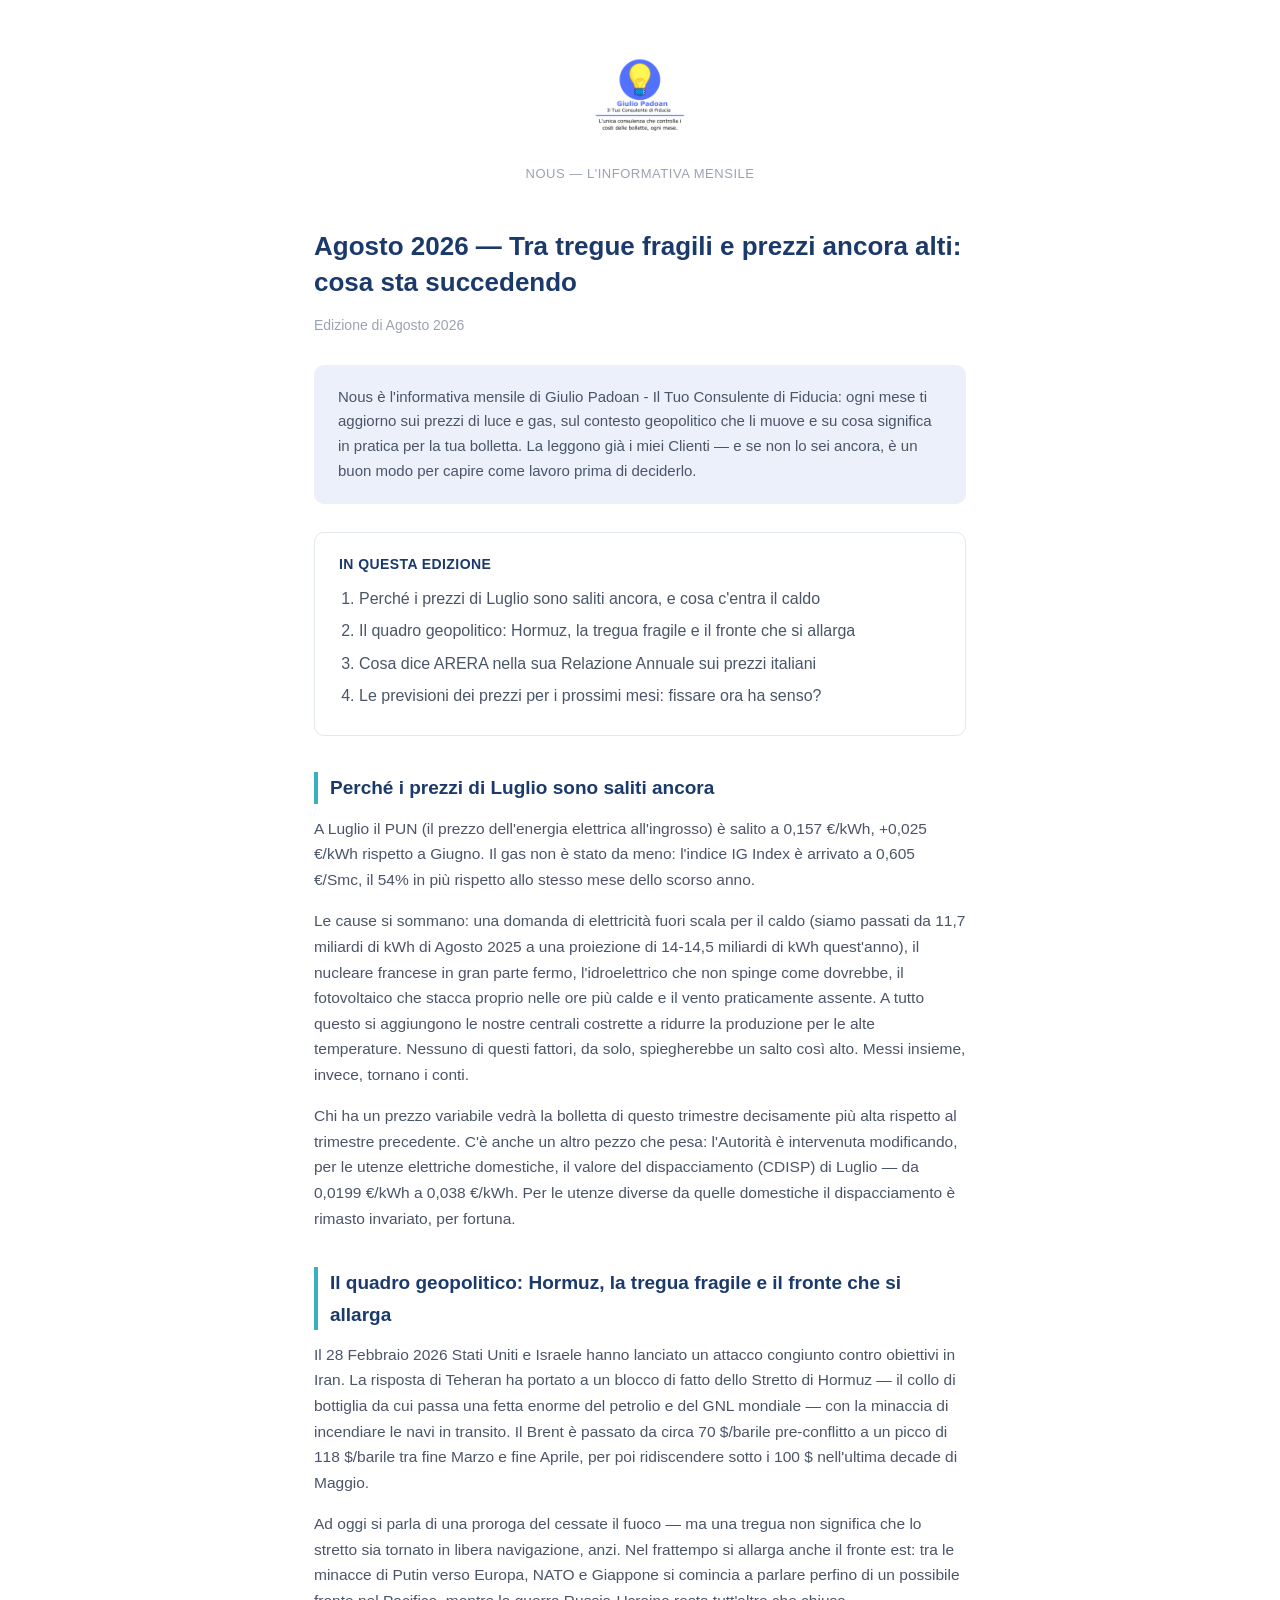
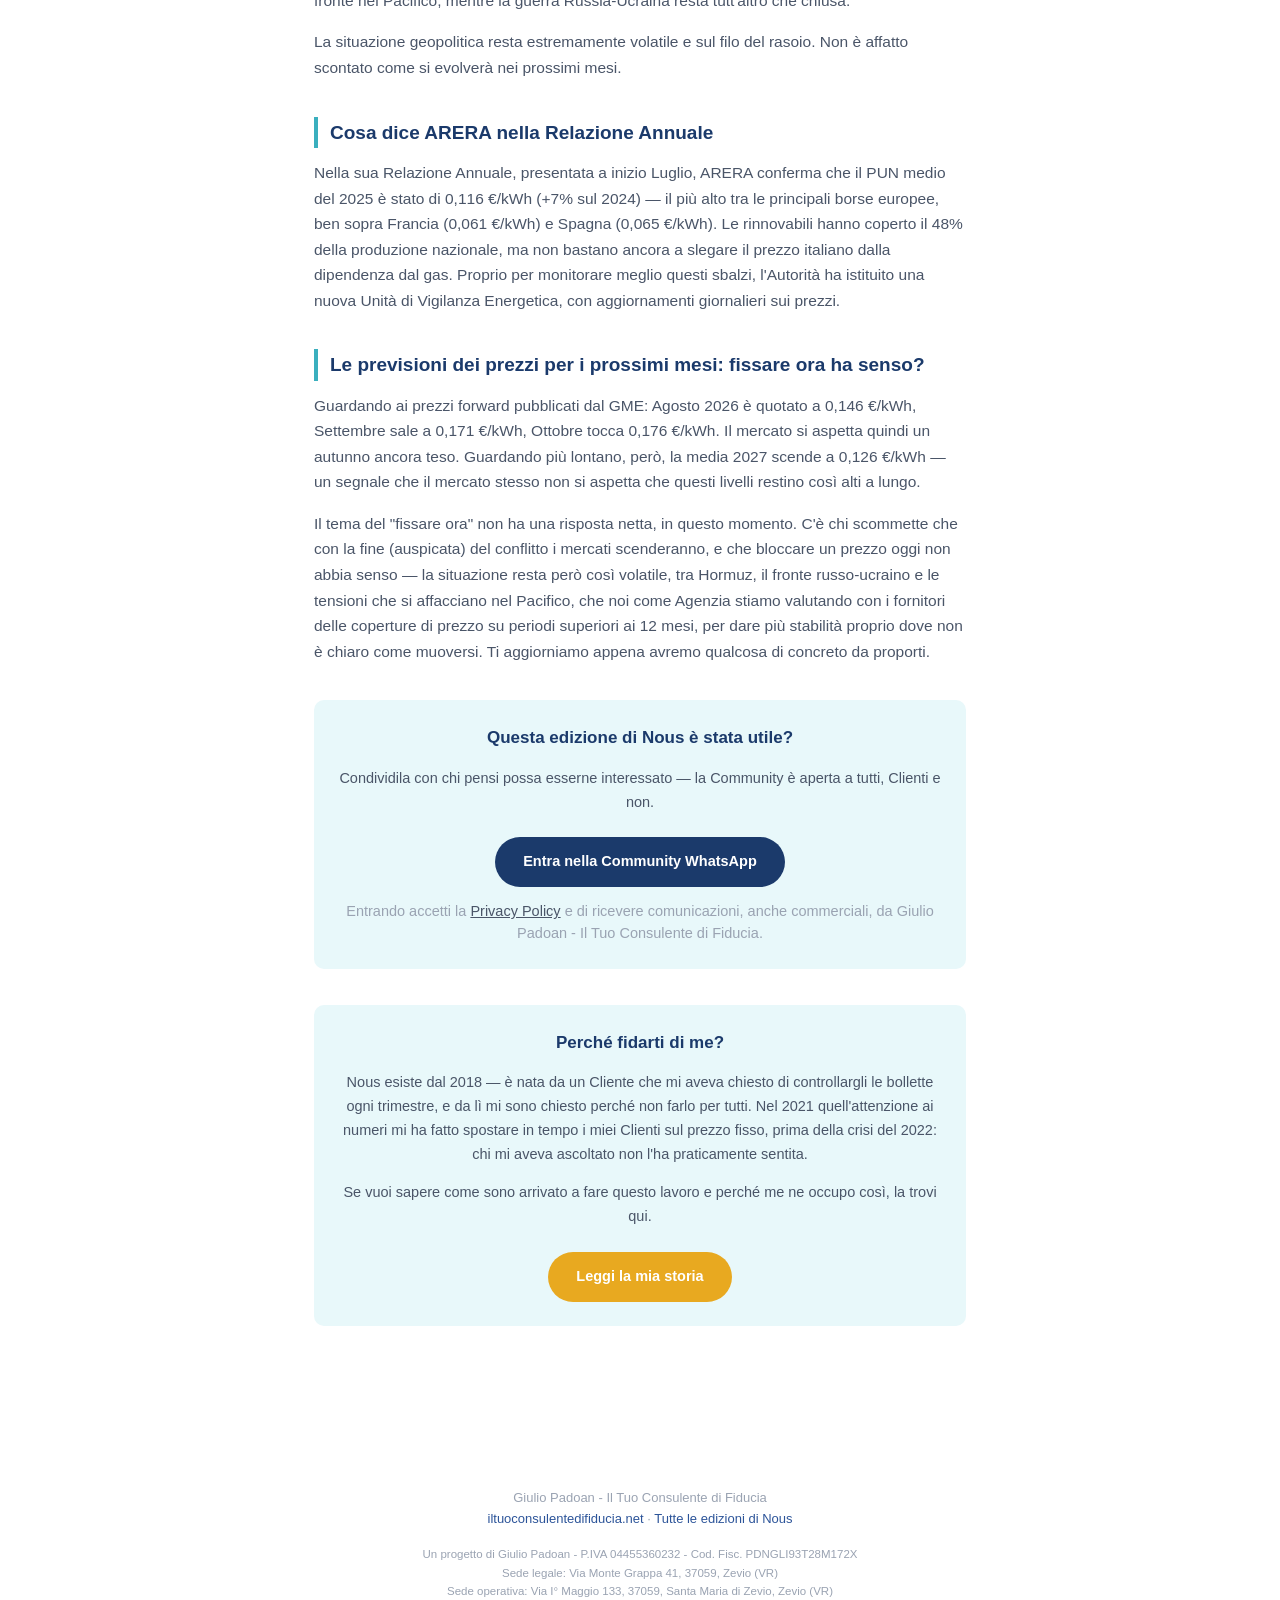
==== agosto-2026.html @ 4faec359 "Prima edizione Nous: pagina Agosto 2026 + indice Co-Authored-By: Claude Sonnet 5 <noreply@anthropic." ====
<!doctype html>
<html lang="it">
<head>
<meta charset="utf-8">
<meta name="viewport" content="width=device-width, initial-scale=1">
<title>Nous — Agosto 2026 | Il Tuo Consulente di Fiducia</title>
<meta name="description" content="Nous, l'informativa mensile di Giulio Padoan - Il Tuo Consulente di Fiducia. Edizione di Agosto 2026: prezzi energia, geopolitica e previsioni.">
<link rel="stylesheet" href="style.css">
</head>
<body>
<div class="wrap">

<header class="site">
  <img class="logo" src="assets/logo.png" alt="Giulio Padoan - Il Tuo Consulente di Fiducia">
  <p class="tag">Nous — l'informativa mensile</p>
</header>

<h1 class="edizione-titolo">Agosto 2026 — Tra tregue fragili e prezzi ancora alti: cosa sta succedendo</h1>
<p class="data-edizione">Edizione di Agosto 2026</p>

<div class="intro">
  <p style="margin:0">Nous è l'informativa mensile di Giulio Padoan - Il Tuo Consulente di Fiducia: ogni mese ti aggiorno sui prezzi di luce e gas, sul contesto geopolitico che li muove e su cosa significa in pratica per la tua bolletta. La leggono già i miei Clienti — e se non lo sei ancora, è un buon modo per capire come lavoro prima di deciderlo.</p>
</div>

<div class="sommario">
  <p class="label">In questa edizione</p>
  <ol>
    <li><a href="#prezzi-luglio">Perché i prezzi di Luglio sono saliti ancora, e cosa c'entra il caldo</a></li>
    <li><a href="#geopolitica">Il quadro geopolitico: Hormuz, la tregua fragile e il fronte che si allarga</a></li>
    <li><a href="#arera">Cosa dice ARERA nella sua Relazione Annuale sui prezzi italiani</a></li>
    <li><a href="#previsioni">Le previsioni dei prezzi per i prossimi mesi: fissare ora ha senso?</a></li>
  </ol>
</div>

<article>

<h2 id="prezzi-luglio">Perché i prezzi di Luglio sono saliti ancora</h2>
<p>A Luglio il PUN (il prezzo dell'energia elettrica all'ingrosso) è salito a 0,157 €/kWh, +0,025 €/kWh rispetto a Giugno. Il gas non è stato da meno: l'indice IG Index è arrivato a 0,605 €/Smc, il 54% in più rispetto allo stesso mese dello scorso anno.</p>
<p>Le cause si sommano: una domanda di elettricità fuori scala per il caldo (siamo passati da 11,7 miliardi di kWh di Agosto 2025 a una proiezione di 14-14,5 miliardi di kWh quest'anno), il nucleare francese in gran parte fermo, l'idroelettrico che non spinge come dovrebbe, il fotovoltaico che stacca proprio nelle ore più calde e il vento praticamente assente. A tutto questo si aggiungono le nostre centrali costrette a ridurre la produzione per le alte temperature. Nessuno di questi fattori, da solo, spiegherebbe un salto così alto. Messi insieme, invece, tornano i conti.</p>
<p>Chi ha un prezzo variabile vedrà la bolletta di questo trimestre decisamente più alta rispetto al trimestre precedente. C'è anche un altro pezzo che pesa: l'Autorità è intervenuta modificando, per le utenze elettriche domestiche, il valore del dispacciamento (CDISP) di Luglio — da 0,0199 €/kWh a 0,038 €/kWh. Per le utenze diverse da quelle domestiche il dispacciamento è rimasto invariato, per fortuna.</p>

<h2 id="geopolitica">Il quadro geopolitico: Hormuz, la tregua fragile e il fronte che si allarga</h2>
<p>Il 28 Febbraio 2026 Stati Uniti e Israele hanno lanciato un attacco congiunto contro obiettivi in Iran. La risposta di Teheran ha portato a un blocco di fatto dello Stretto di Hormuz — il collo di bottiglia da cui passa una fetta enorme del petrolio e del GNL mondiale — con la minaccia di incendiare le navi in transito. Il Brent è passato da circa 70 $/barile pre-conflitto a un picco di 118 $/barile tra fine Marzo e fine Aprile, per poi ridiscendere sotto i 100 $ nell'ultima decade di Maggio.</p>
<p>Ad oggi si parla di una proroga del cessate il fuoco — ma una tregua non significa che lo stretto sia tornato in libera navigazione, anzi. Nel frattempo si allarga anche il fronte est: tra le minacce di Putin verso Europa, NATO e Giappone si comincia a parlare perfino di un possibile fronte nel Pacifico, mentre la guerra Russia-Ucraina resta tutt'altro che chiusa.</p>
<p>La situazione geopolitica resta estremamente volatile e sul filo del rasoio. Non è affatto scontato come si evolverà nei prossimi mesi.</p>

<h2 id="arera">Cosa dice ARERA nella Relazione Annuale</h2>
<p>Nella sua Relazione Annuale, presentata a inizio Luglio, ARERA conferma che il PUN medio del 2025 è stato di 0,116 €/kWh (+7% sul 2024) — il più alto tra le principali borse europee, ben sopra Francia (0,061 €/kWh) e Spagna (0,065 €/kWh). Le rinnovabili hanno coperto il 48% della produzione nazionale, ma non bastano ancora a slegare il prezzo italiano dalla dipendenza dal gas. Proprio per monitorare meglio questi sbalzi, l'Autorità ha istituito una nuova Unità di Vigilanza Energetica, con aggiornamenti giornalieri sui prezzi.</p>

<h2 id="previsioni">Le previsioni dei prezzi per i prossimi mesi: fissare ora ha senso?</h2>
<p>Guardando ai prezzi forward pubblicati dal GME: Agosto 2026 è quotato a 0,146 €/kWh, Settembre sale a 0,171 €/kWh, Ottobre tocca 0,176 €/kWh. Il mercato si aspetta quindi un autunno ancora teso. Guardando più lontano, però, la media 2027 scende a 0,126 €/kWh — un segnale che il mercato stesso non si aspetta che questi livelli restino così alti a lungo.</p>
<p>Il tema del "fissare ora" non ha una risposta netta, in questo momento. C'è chi scommette che con la fine (auspicata) del conflitto i mercati scenderanno, e che bloccare un prezzo oggi non abbia senso — la situazione resta però così volatile, tra Hormuz, il fronte russo-ucraino e le tensioni che si affacciano nel Pacifico, che noi come Agenzia stiamo valutando con i fornitori delle coperture di prezzo su periodi superiori ai 12 mesi, per dare più stabilità proprio dove non è chiaro come muoversi. Ti aggiorniamo appena avremo qualcosa di concreto da proporti.</p>

</article>

<div class="cta">
  <h3>Questa edizione di Nous è stata utile?</h3>
  <p>Condividila con chi pensi possa esserne interessato — la Community è aperta a tutti, Clienti e non.</p>
  <a class="btn" href="https://chat.whatsapp.com/C0yCcZJDCOw0x14Gq1Vqhw">Entra nella Community WhatsApp</a>
  <p class="consenso">Entrando accetti la <a href="https://www.iltuoconsulentedifiducia.net/politica-sulla-privacy">Privacy Policy</a> e di ricevere comunicazioni, anche commerciali, da Giulio Padoan - Il Tuo Consulente di Fiducia.</p>
</div>

<div class="cta checkup">
  <h3>Perché fidarti di me?</h3>
  <p>Nous esiste dal 2018 — è nata da un Cliente che mi aveva chiesto di controllargli le bollette ogni trimestre, e da lì mi sono chiesto perché non farlo per tutti. Nel 2021 quell'attenzione ai numeri mi ha fatto spostare in tempo i miei Clienti sul prezzo fisso, prima della crisi del 2022: chi mi aveva ascoltato non l'ha praticamente sentita.</p>
  <p>Se vuoi sapere come sono arrivato a fare questo lavoro e perché me ne occupo così, la trovi qui.</p>
  <a class="btn gold" href="https://www.iltuoconsulentedifiducia.net/la-nostra-agenzia">Leggi la mia storia</a>
</div>


</div>

<footer class="site">
  <p>Giulio Padoan - Il Tuo Consulente di Fiducia<br>
  <a href="https://www.iltuoconsulentedifiducia.net">iltuoconsulentedifiducia.net</a> · <a href="index.html">Tutte le edizioni di Nous</a></p>
  <p class="legale">Un progetto di Giulio Padoan - P.IVA 04455360232 - Cod. Fisc. PDNGLI93T28M172X<br>
  Sede legale: Via Monte Grappa 41, 37059, Zevio (VR)<br>
  Sede operativa: Via I° Maggio 133, 37059, Santa Maria di Zevio, Zevio (VR)</p>
</footer>

</body>
</html>
---- style.css ----
:root {
  --blu: #1B3A6B;
  --blu-soft: #2C5499;
  --blu-pale: #EBF0FA;
  --cyan: #3AAFBE;
  --cyan-pale: #E8F8FA;
  --gold: #E8A920;
  --grey-700: #4A5568;
  --grey-400: #9AA3B2;
  --grey-100: #F7F8FA;
}

* { box-sizing: border-box; }

html { scroll-behavior: smooth; }

body {
  font-family: Verdana, Geneva, sans-serif;
  color: var(--grey-700);
  background: #FFFFFF;
  margin: 0;
  line-height: 1.65;
}

.wrap {
  max-width: 700px;
  margin: 0 auto;
  padding: 0 24px 80px;
}

header.site {
  text-align: center;
  padding: 40px 24px 24px;
}

header.site img.logo {
  width: 110px;
  height: 110px;
  display: block;
  margin: 0 auto 12px;
}

header.site .tag {
  color: var(--grey-400);
  font-size: 13px;
  letter-spacing: 0.04em;
  text-transform: uppercase;
}

h1.edizione-titolo {
  color: var(--blu);
  font-size: 26px;
  line-height: 1.35;
  margin: 8px 0 4px;
}

.data-edizione {
  color: var(--grey-400);
  font-size: 14px;
  margin-bottom: 28px;
}

.intro {
  background: var(--blu-pale);
  border-radius: 10px;
  padding: 20px 24px;
  margin-bottom: 28px;
  font-size: 15px;
}

.sommario {
  margin: 0 0 32px;
  padding: 20px 24px;
  border: 1px solid #E2E8F0;
  border-radius: 10px;
}

.sommario p.label {
  margin: 0 0 10px;
  font-weight: bold;
  color: var(--blu);
  font-size: 14px;
  text-transform: uppercase;
  letter-spacing: 0.03em;
}

.sommario ol {
  margin: 0;
  padding-left: 20px;
}

.sommario li { margin-bottom: 6px; }

.sommario a { color: var(--grey-700); text-decoration: none; }
.sommario a:hover { color: var(--blu); text-decoration: underline; }

article h2 {
  color: var(--blu);
  font-size: 19px;
  margin: 36px 0 12px;
  border-left: 4px solid var(--cyan);
  padding-left: 12px;
  scroll-margin-top: 24px;
}

article p { font-size: 15.5px; margin: 0 0 16px; }

.cta {
  background: var(--cyan-pale);
  border-radius: 10px;
  padding: 24px;
  margin: 36px 0;
  text-align: center;
}

.cta h3 {
  color: var(--blu);
  margin: 0 0 10px;
  font-size: 17px;
}

.cta p { font-size: 14.5px; }

.btn {
  display: inline-block;
  background: var(--blu);
  color: #FFFFFF !important;
  text-decoration: none;
  font-weight: bold;
  padding: 13px 28px;
  border-radius: 999px;
  font-size: 14.5px;
  margin-top: 8px;
}

.btn.gold { background: var(--gold); }

.consenso {
  font-size: 12px;
  color: var(--grey-400);
  margin: 14px 0 0;
  line-height: 1.5;
}

.consenso a { color: var(--grey-700); text-decoration: underline; }

.checkup ul { text-align: left; font-size: 14.5px; margin: 14px 0; padding-left: 20px; }

.social {
  margin: 36px 0;
  padding: 24px;
  background: var(--grey-100);
  border-radius: 10px;
}

.social h3 { color: var(--blu); font-size: 16px; margin: 0 0 12px; }

.social ul { list-style: none; padding: 0; margin: 0; font-size: 14.5px; }
.social li { margin-bottom: 8px; }
.social a { color: var(--blu-soft); font-weight: bold; text-decoration: none; }
.social a:hover { text-decoration: underline; }

footer.site {
  text-align: center;
  padding: 32px 24px 60px;
  color: var(--grey-400);
  font-size: 13px;
}

footer.site a { color: var(--blu-soft); text-decoration: none; }

footer.site .legale {
  font-size: 11.5px;
  color: var(--grey-400);
  margin-top: 16px;
  line-height: 1.6;
}

.archivio-list {
  list-style: none;
  padding: 0;
  margin: 24px 0;
}

.archivio-list li {
  border: 1px solid #E2E8F0;
  border-radius: 10px;
  padding: 18px 20px;
  margin-bottom: 14px;
}

.archivio-list a {
  color: var(--blu);
  font-weight: bold;
  font-size: 16px;
  text-decoration: none;
}

.archivio-list a:hover { text-decoration: underline; }

.archivio-list .meta { color: var(--grey-400); font-size: 13px; margin-top: 4px; }
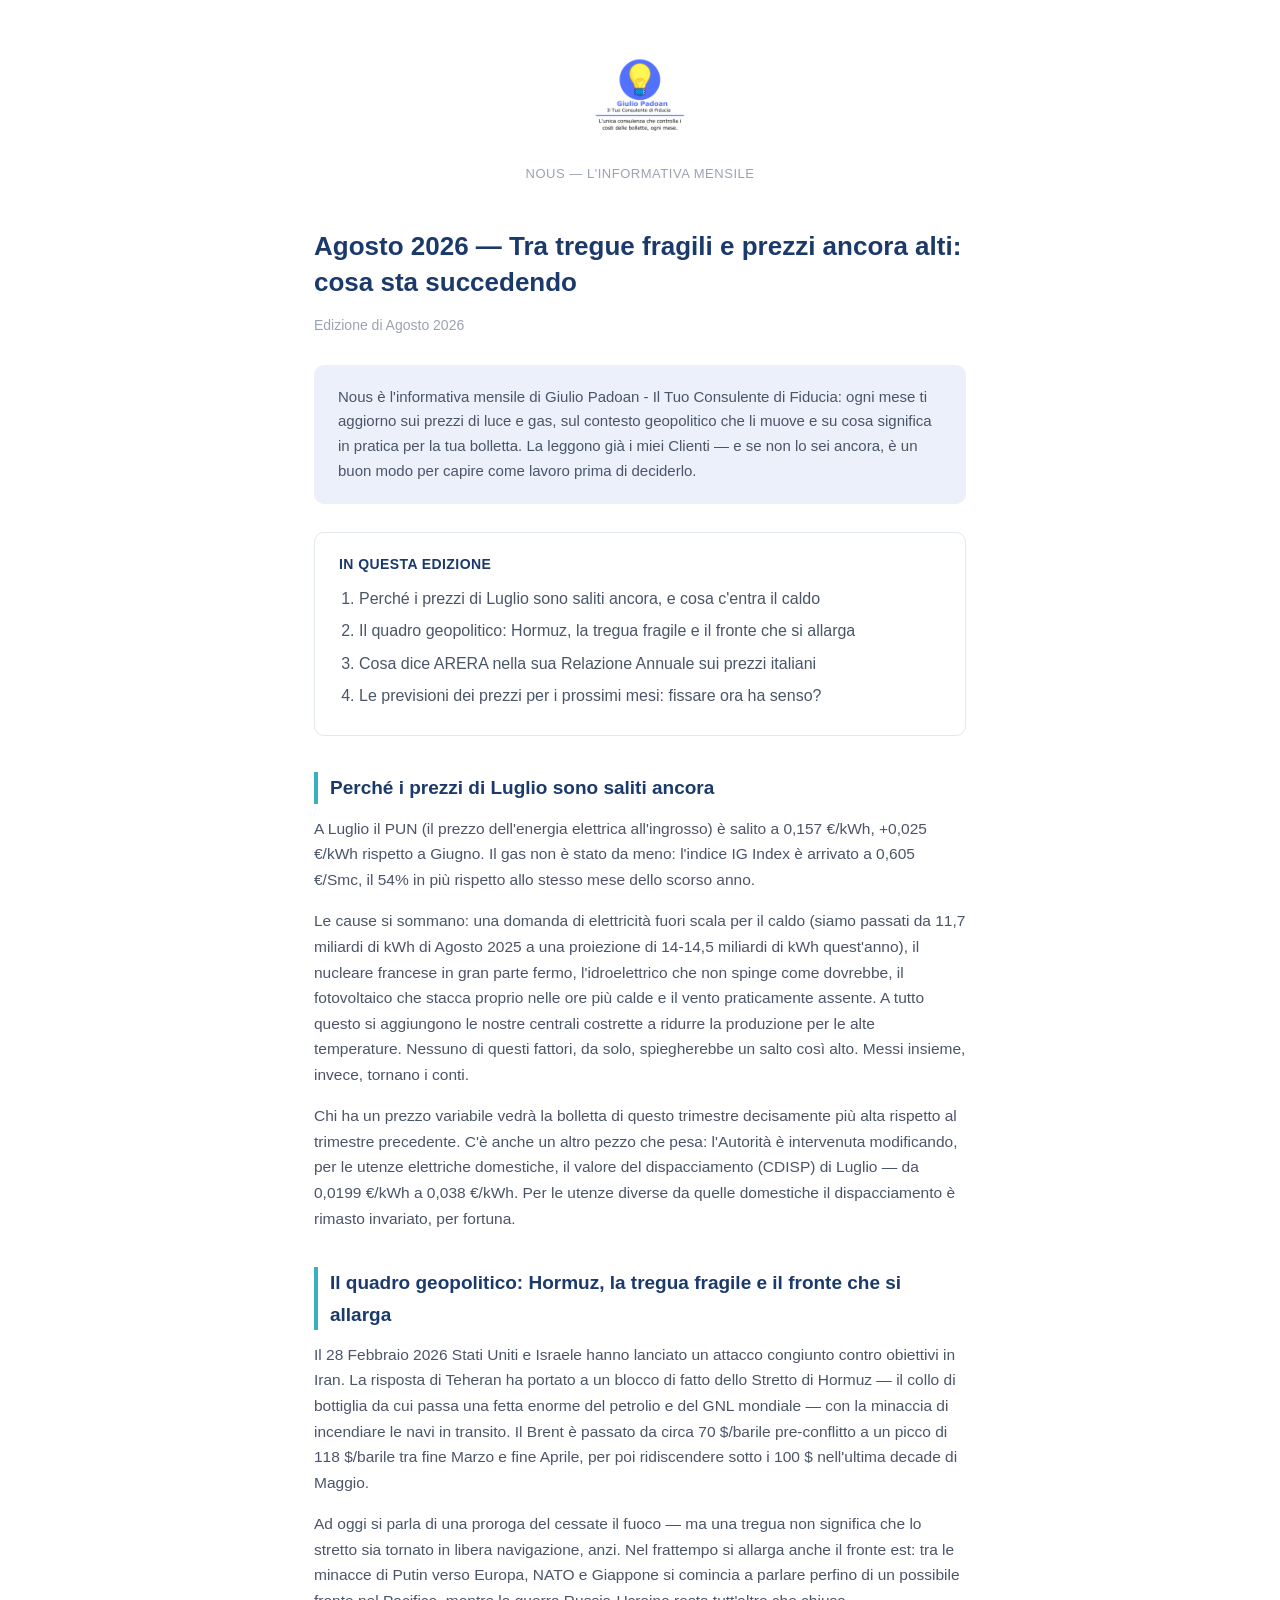
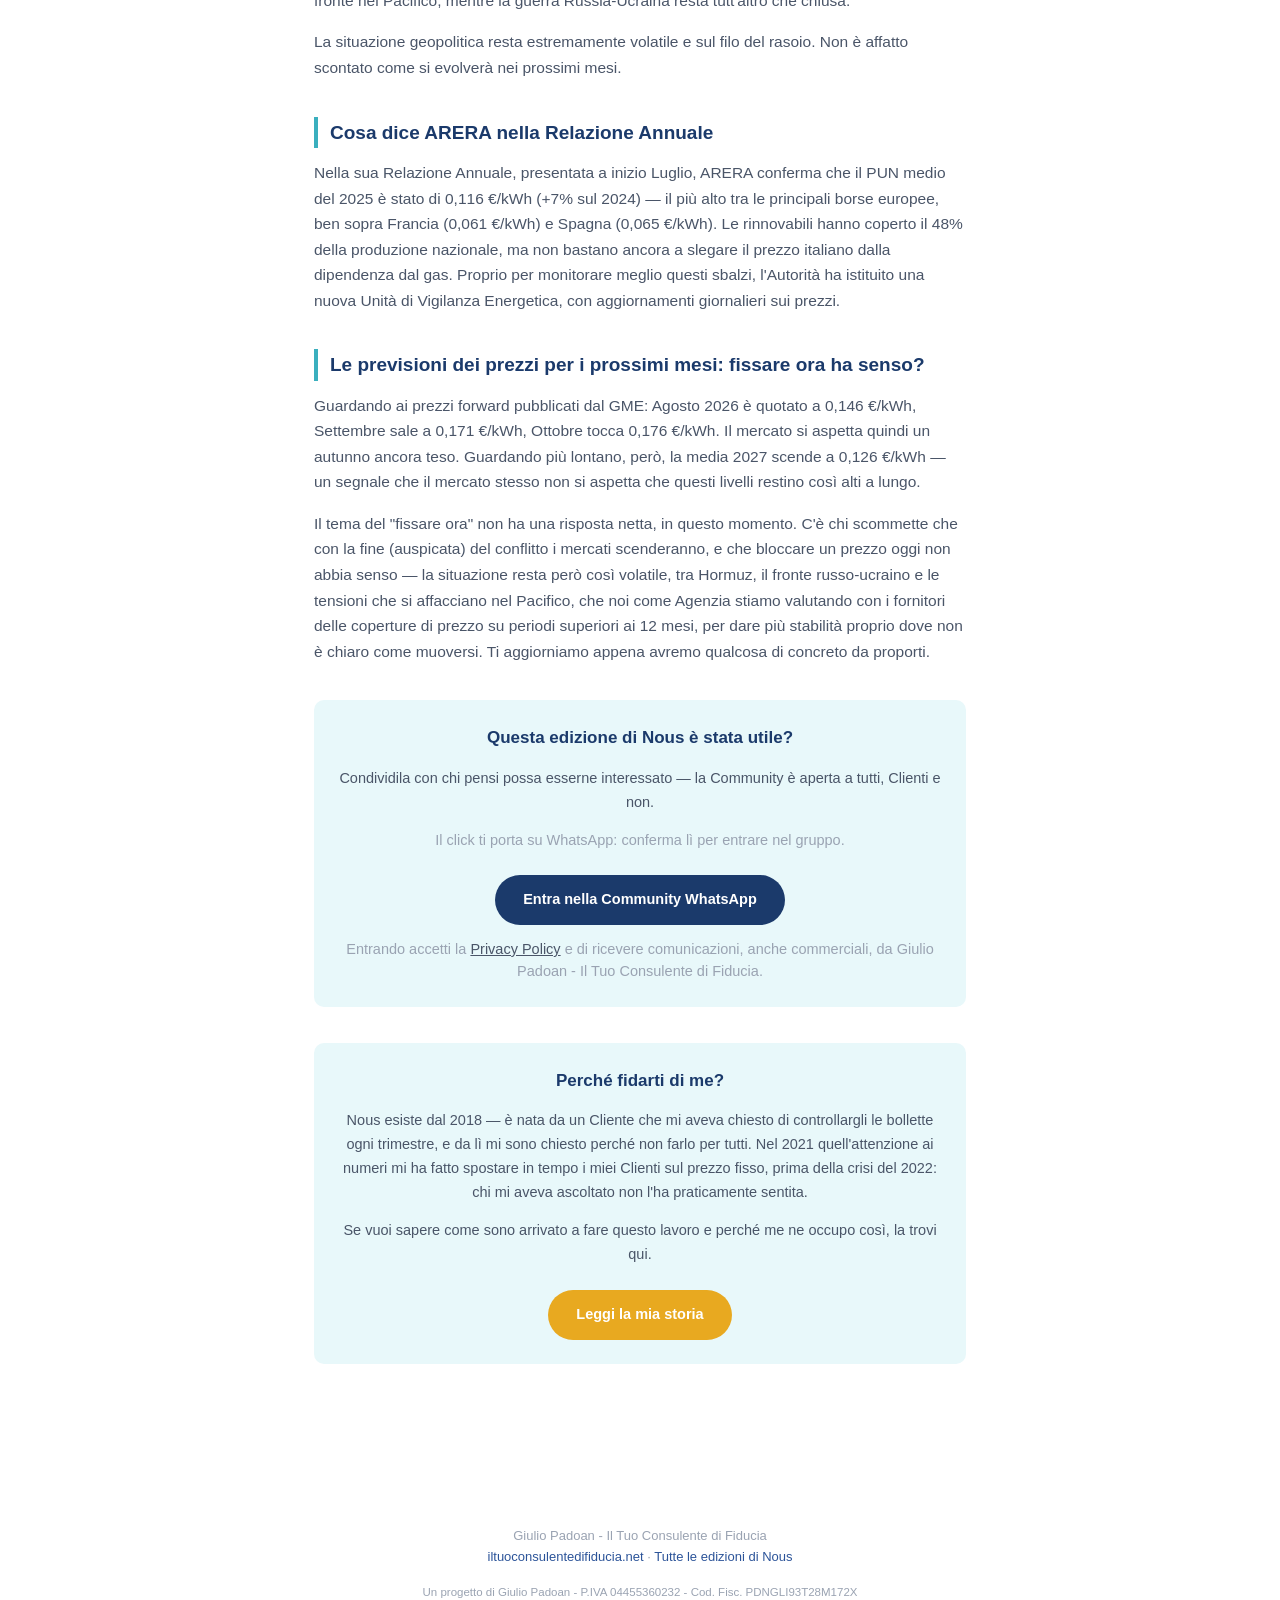
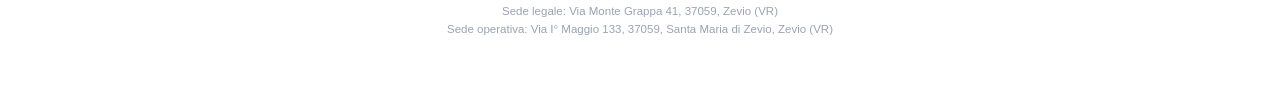
==== commit 33c0c2e8: "Aggiunge nota sul passaggio WhatsApp prima di entrare nel gruppo Co-Authored-By: Claude Sonnet 5 <no" ====
--- a/agosto-2026.html
+++ b/agosto-2026.html
@@ -5,6 +5,11 @@
 <meta name="viewport" content="width=device-width, initial-scale=1">
 <title>Nous — Agosto 2026 | Il Tuo Consulente di Fiducia</title>
 <meta name="description" content="Nous, l'informativa mensile di Giulio Padoan - Il Tuo Consulente di Fiducia. Edizione di Agosto 2026: prezzi energia, geopolitica e previsioni.">
+<meta property="og:title" content="Nous — Agosto 2026: tra tregue fragili e prezzi ancora alti">
+<meta property="og:description" content="Prezzi luce e gas, il quadro geopolitico e cosa dice ARERA — di Giulio Padoan">
+<meta property="og:image" content="https://giuliopadoan.github.io/nous/assets/teaser-agosto-2026.png">
+<meta property="og:url" content="https://giuliopadoan.github.io/nous/agosto-2026.html">
+<meta name="twitter:card" content="summary_large_image">
 <link rel="stylesheet" href="style.css">
 </head>
 <body>
@@ -56,6 +61,7 @@
 <div class="cta">
   <h3>Questa edizione di Nous è stata utile?</h3>
   <p>Condividila con chi pensi possa esserne interessato — la Community è aperta a tutti, Clienti e non.</p>
+  <p class="nota-click">Il click ti porta su WhatsApp: conferma lì per entrare nel gruppo.</p>
   <a class="btn" href="https://chat.whatsapp.com/C0yCcZJDCOw0x14Gq1Vqhw">Entra nella Community WhatsApp</a>
   <p class="consenso">Entrando accetti la <a href="https://www.iltuoconsulentedifiducia.net/politica-sulla-privacy">Privacy Policy</a> e di ricevere comunicazioni, anche commerciali, da Giulio Padoan - Il Tuo Consulente di Fiducia.</p>
 </div>
--- a/style.css
+++ b/style.css
@@ -144,6 +144,12 @@
 
 .consenso a { color: var(--grey-700); text-decoration: underline; }
 
+.nota-click {
+  font-size: 13px;
+  color: var(--grey-400);
+  margin: 0 0 14px;
+}
+
 .checkup ul { text-align: left; font-size: 14.5px; margin: 14px 0; padding-left: 20px; }
 
 .social {
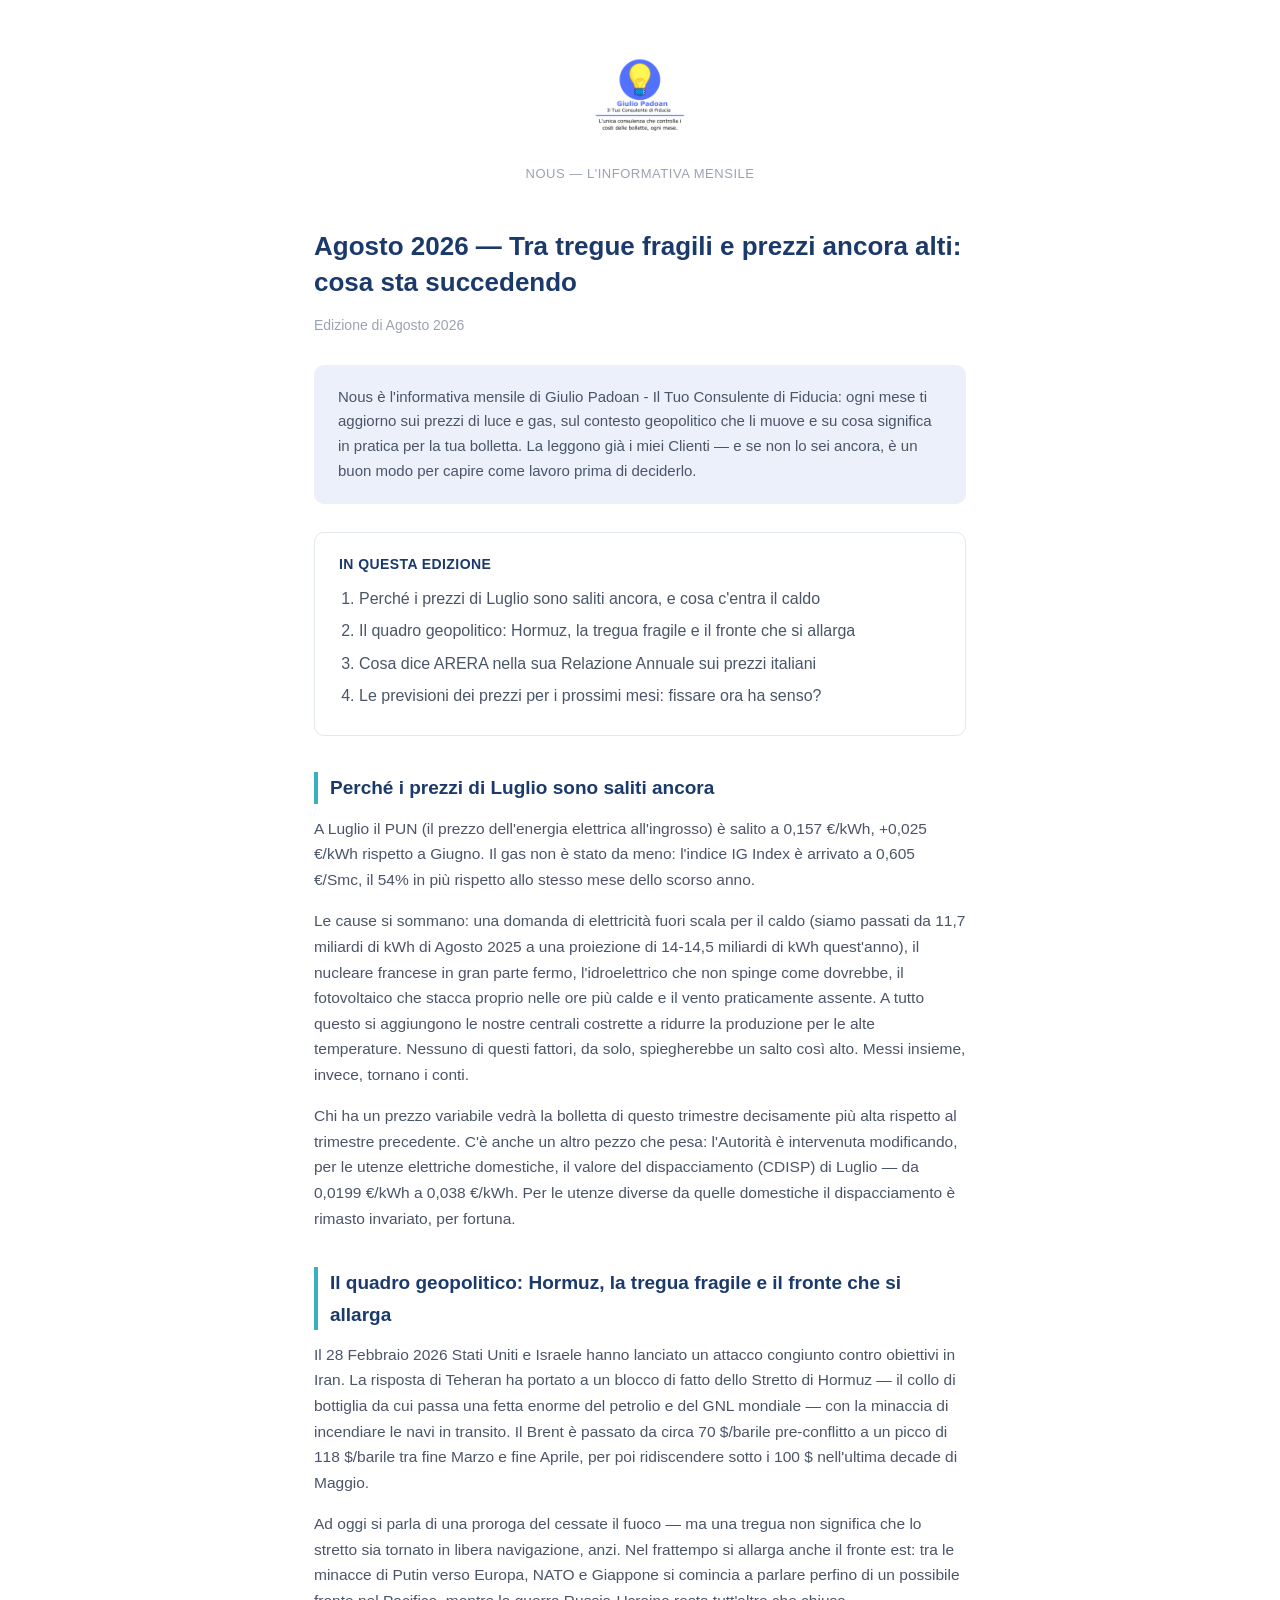
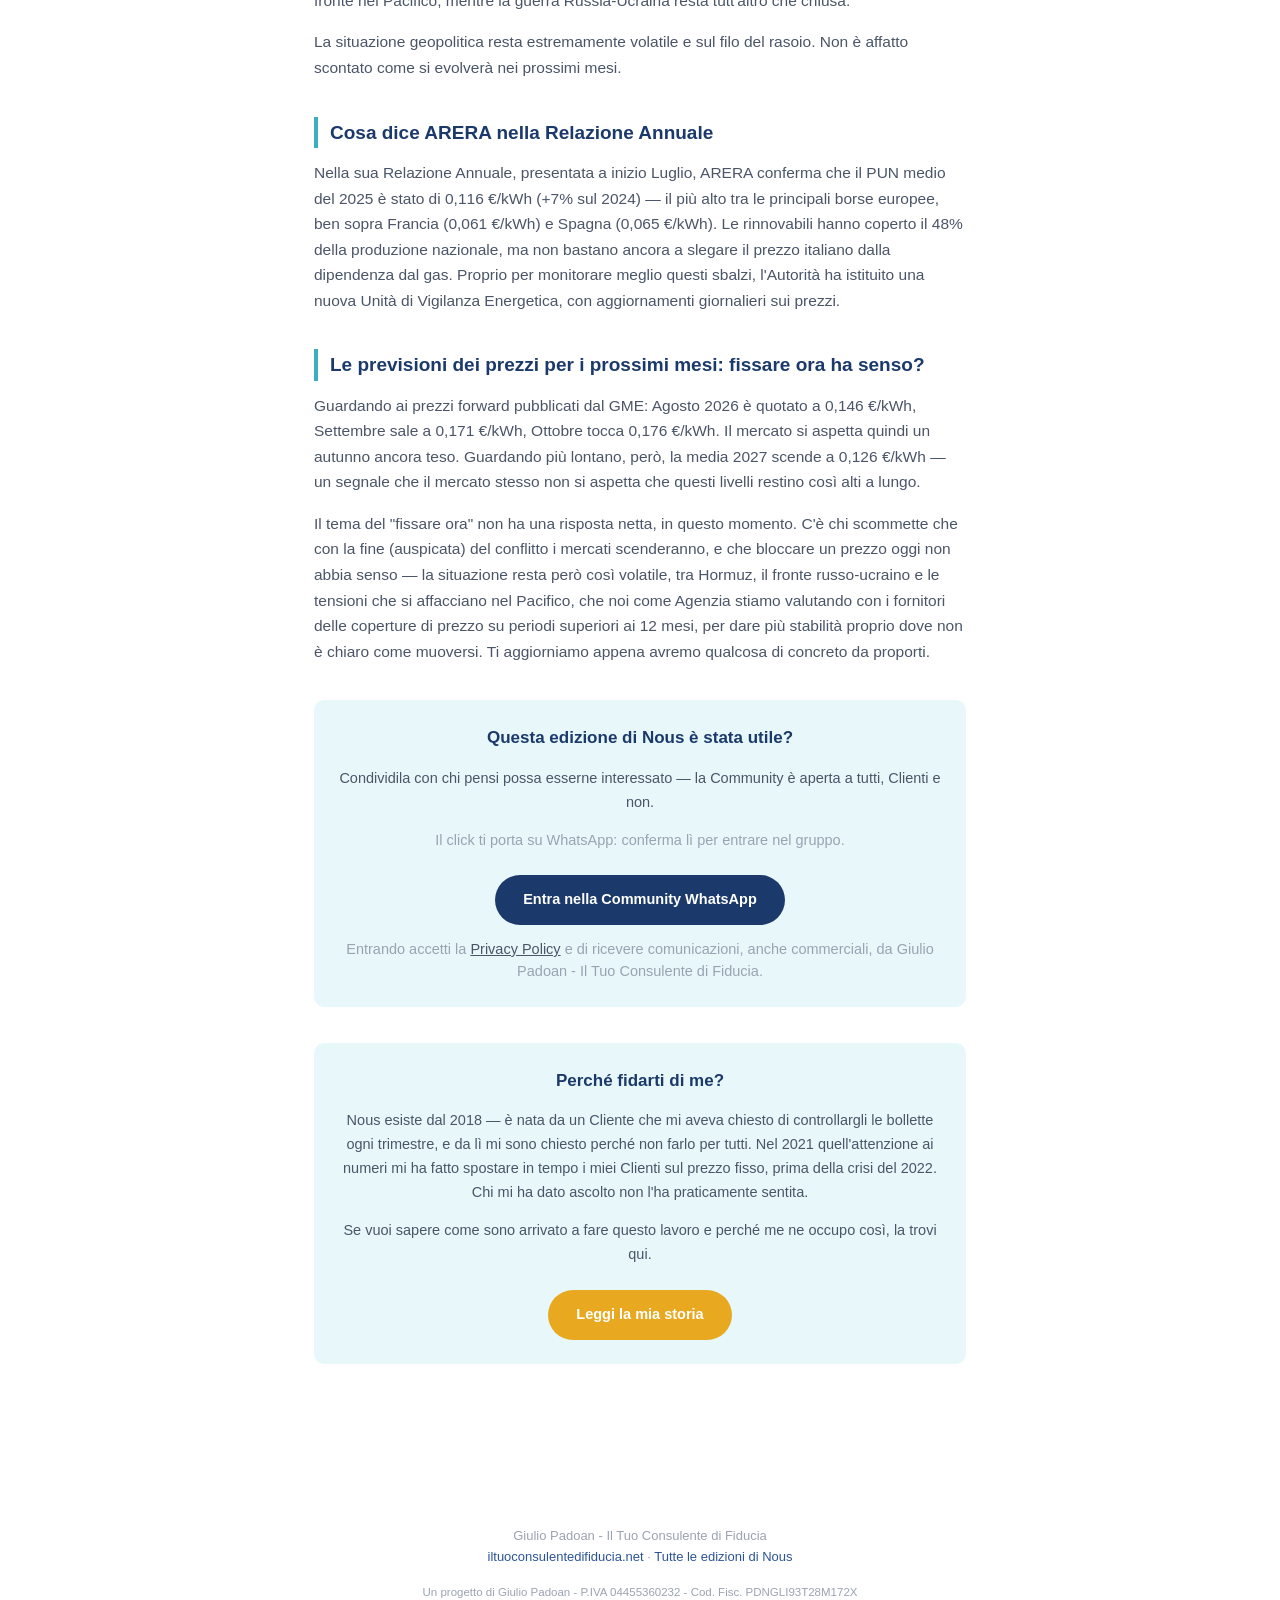
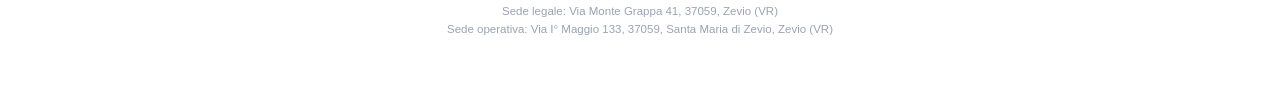
==== commit c52941ec: "Correzione testo box fiducia Co-Authored-By: Claude Sonnet 5 <noreply@anthropic.com>" ====
--- a/agosto-2026.html
+++ b/agosto-2026.html
@@ -68,7 +68,7 @@
 
 <div class="cta checkup">
   <h3>Perché fidarti di me?</h3>
-  <p>Nous esiste dal 2018 — è nata da un Cliente che mi aveva chiesto di controllargli le bollette ogni trimestre, e da lì mi sono chiesto perché non farlo per tutti. Nel 2021 quell'attenzione ai numeri mi ha fatto spostare in tempo i miei Clienti sul prezzo fisso, prima della crisi del 2022: chi mi aveva ascoltato non l'ha praticamente sentita.</p>
+  <p>Nous esiste dal 2018 — è nata da un Cliente che mi aveva chiesto di controllargli le bollette ogni trimestre, e da lì mi sono chiesto perché non farlo per tutti. Nel 2021 quell'attenzione ai numeri mi ha fatto spostare in tempo i miei Clienti sul prezzo fisso, prima della crisi del 2022. Chi mi ha dato ascolto non l'ha praticamente sentita.</p>
   <p>Se vuoi sapere come sono arrivato a fare questo lavoro e perché me ne occupo così, la trovi qui.</p>
   <a class="btn gold" href="https://www.iltuoconsulentedifiducia.net/la-nostra-agenzia">Leggi la mia storia</a>
 </div>
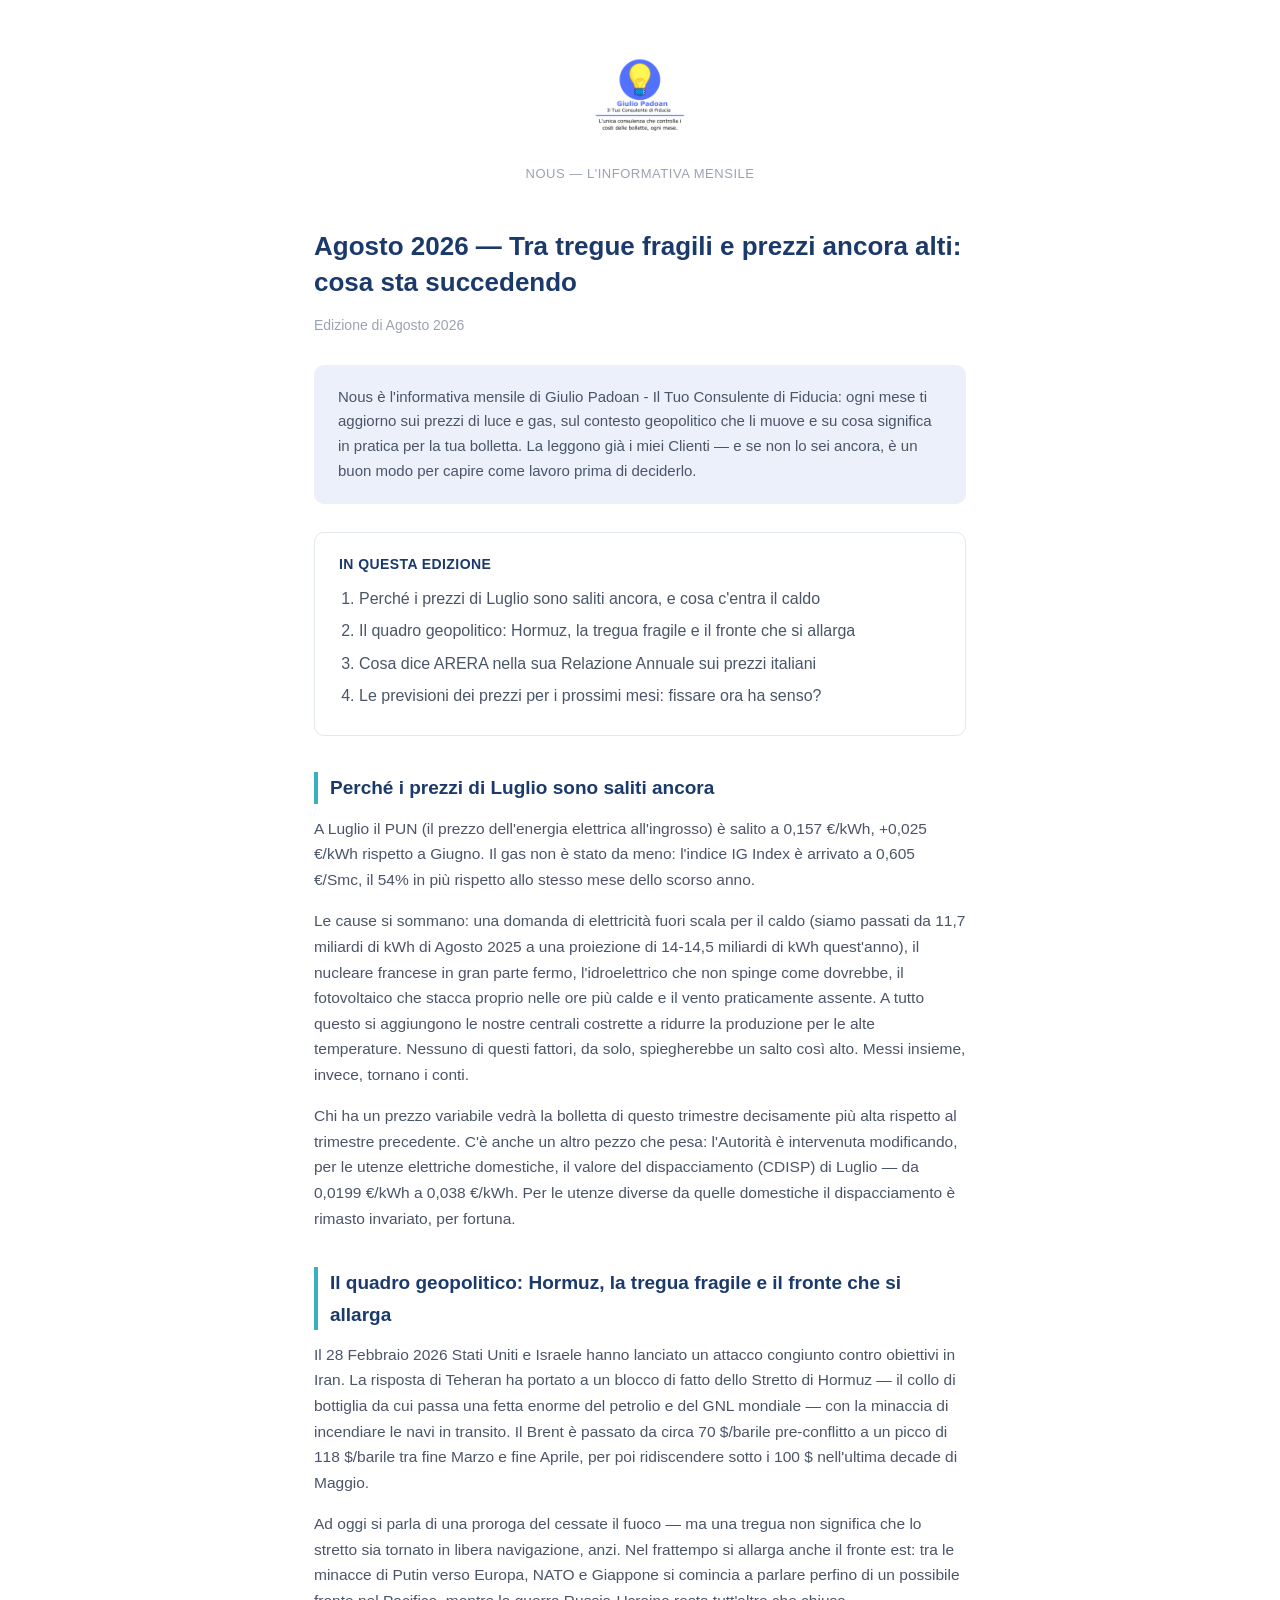
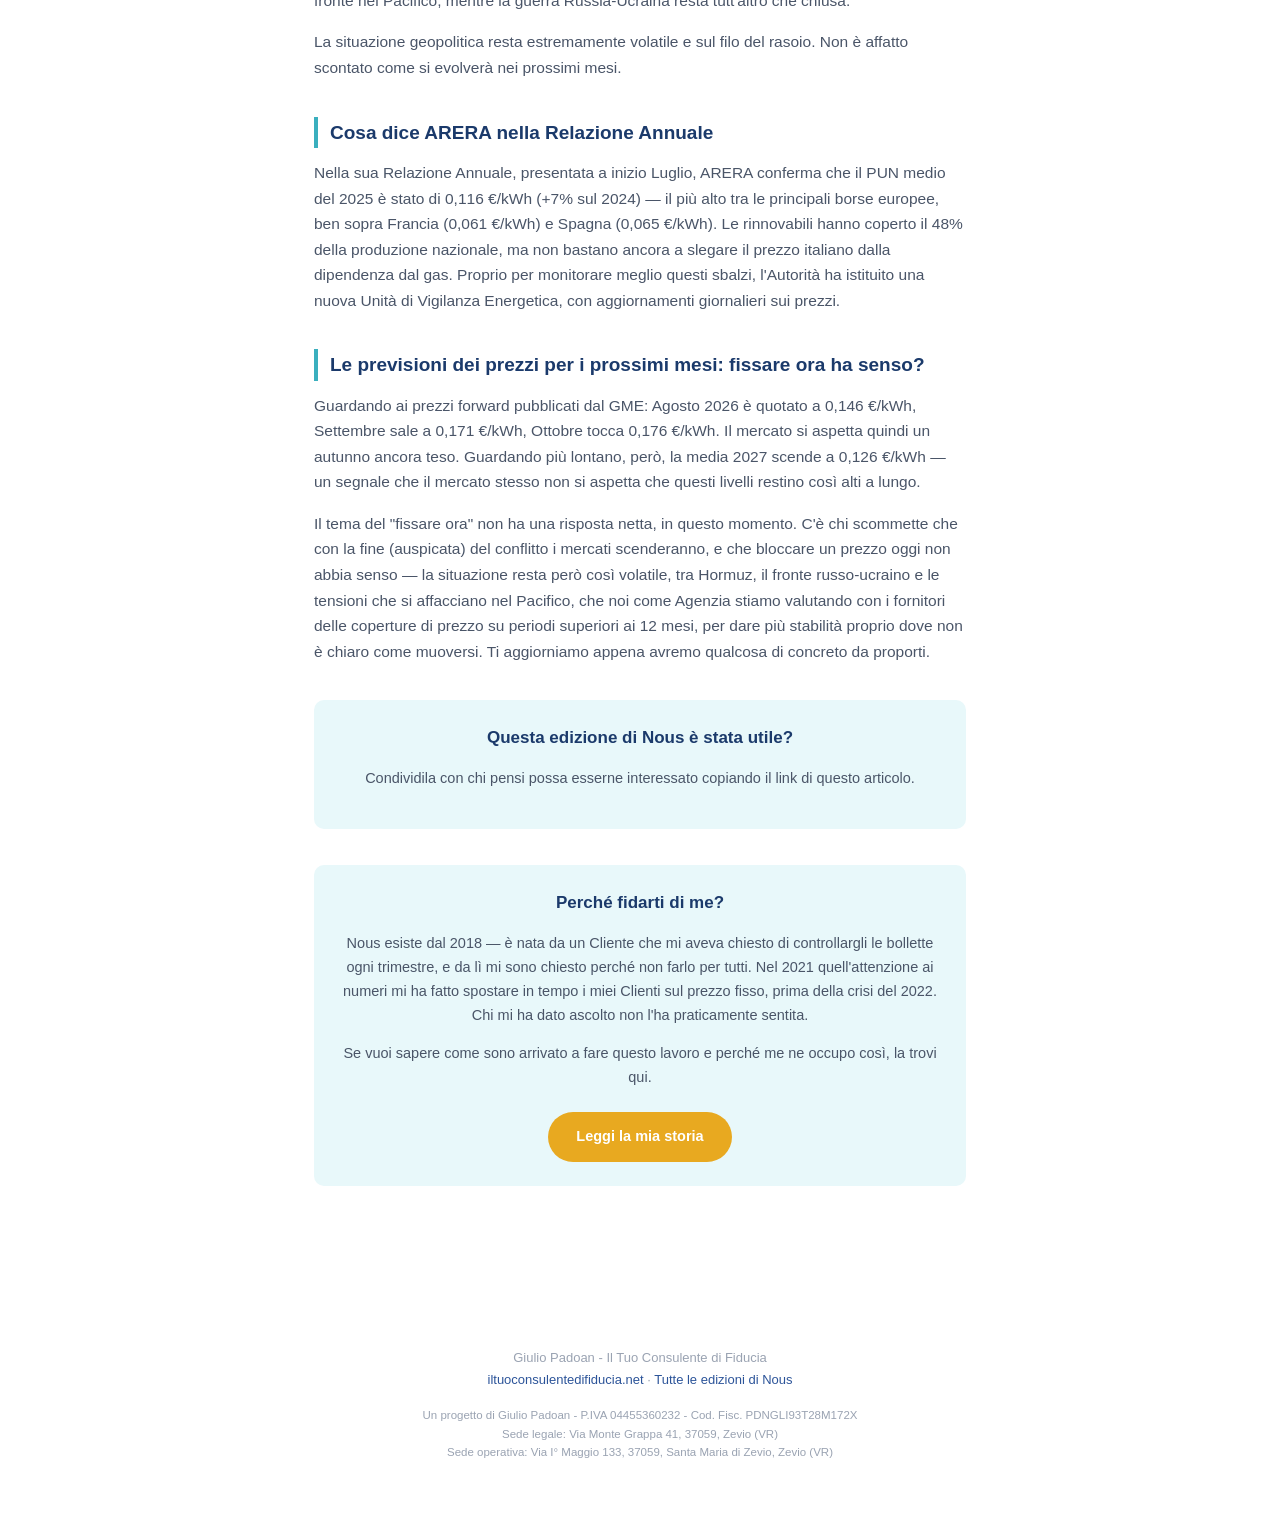
==== commit 0b01647f: "Edizione Settembre 2026 + rimozione CTA Community (ora riservata ai Clienti) Co-Authored-By: Claude " ====
--- a/agosto-2026.html
+++ b/agosto-2026.html
@@ -60,10 +60,7 @@
 
 <div class="cta">
   <h3>Questa edizione di Nous è stata utile?</h3>
-  <p>Condividila con chi pensi possa esserne interessato — la Community è aperta a tutti, Clienti e non.</p>
-  <p class="nota-click">Il click ti porta su WhatsApp: conferma lì per entrare nel gruppo.</p>
-  <a class="btn" href="https://chat.whatsapp.com/C0yCcZJDCOw0x14Gq1Vqhw">Entra nella Community WhatsApp</a>
-  <p class="consenso">Entrando accetti la <a href="https://www.iltuoconsulentedifiducia.net/politica-sulla-privacy">Privacy Policy</a> e di ricevere comunicazioni, anche commerciali, da Giulio Padoan - Il Tuo Consulente di Fiducia.</p>
+  <p>Condividila con chi pensi possa esserne interessato copiando il link di questo articolo.</p>
 </div>
 
 <div class="cta checkup">
--- a/style.css
+++ b/style.css
@@ -105,6 +105,10 @@
 
 article p { font-size: 15.5px; margin: 0 0 16px; }
 
+article figure { margin: 20px 0 28px; }
+article figure img { width: 100%; height: auto; border-radius: 10px; display: block; }
+article figure figcaption { font-size: 13px; color: var(--grey-400); margin-top: 8px; text-align: center; }
+
 .cta {
   background: var(--cyan-pale);
   border-radius: 10px;
